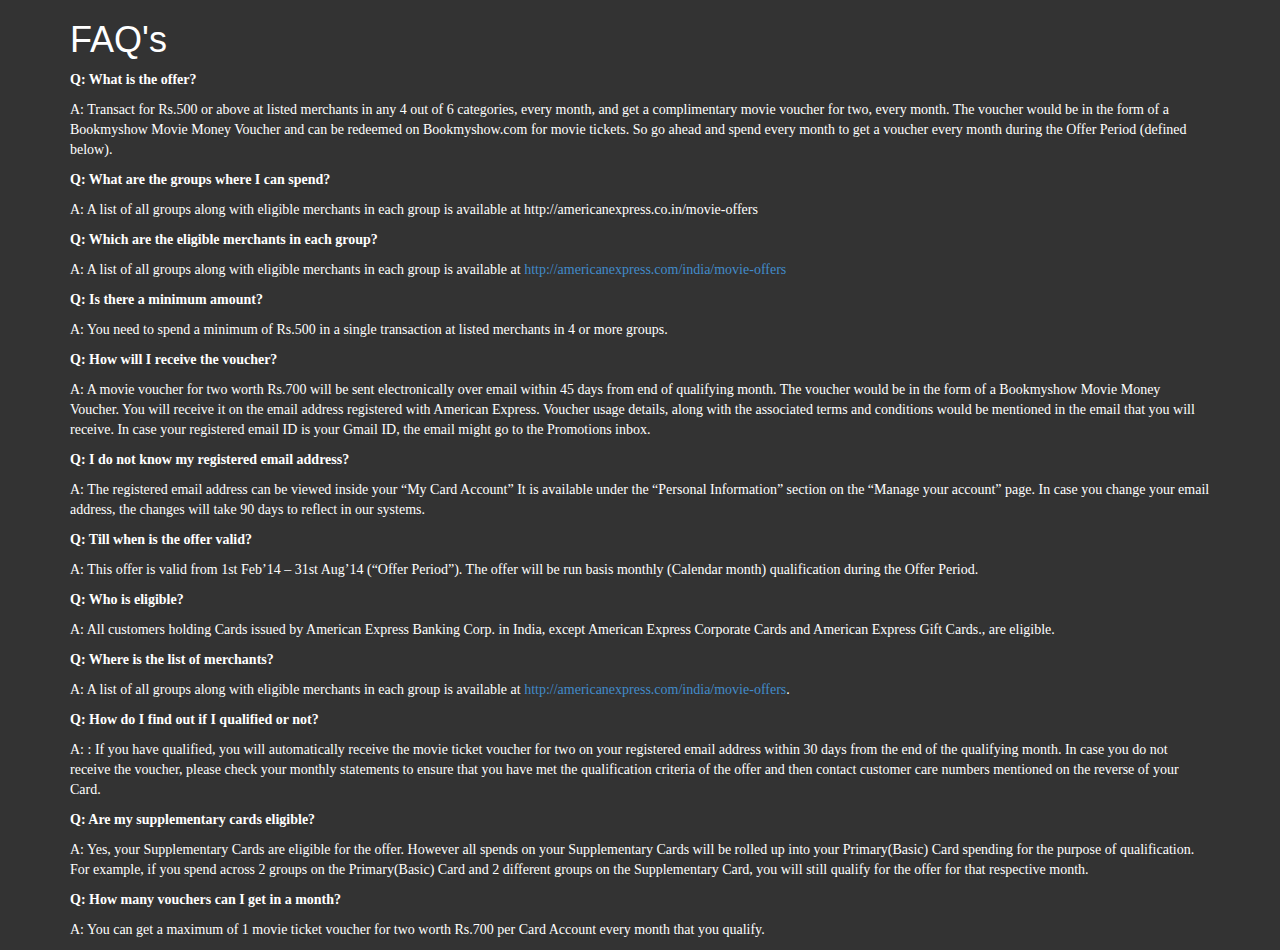
==== faq.html @ 88fd1aa4 "commit" ====
<!DOCTYPE html>
<html lang="en">
  <head>
    <meta charset="utf-8">
    <meta http-equiv="X-UA-Compatible" content="IE=edge">
    <meta name="viewport" content="width=device-width, initial-scale=1">
    <meta name="description" content="">
    <meta name="author" content="">
    <link rel="shortcut icon" href="../../assets/ico/favicon.ico">

    <title>FAQ's</title>

    <!-- Bootstrap core CSS -->
    <link href="css/bootstrap.min.css" rel="stylesheet">

    <!-- Custom styles for this template -->
    <link href="css/style.css" rel="stylesheet">

    <!-- Just for debugging purposes. Don't actually copy this line! -->
    <!--[if lt IE 9]><script src="../../assets/js/ie8-responsive-file-warning.js"></script><![endif]-->

    <!-- HTML5 shim and Respond.js IE8 support of HTML5 elements and media queries -->
    <!--[if lt IE 9]>
      <script src="https://oss.maxcdn.com/libs/html5shiv/3.7.0/html5shiv.js"></script>
      <script src="https://oss.maxcdn.com/libs/respond.js/1.4.2/respond.min.js"></script>
    <![endif]-->
  </head>
  <body style="background:#333;color:#fff">
  <div class="container">
    <div class="row">
        <div class="col-sm-12 ">
		<h1>FAQ's</h1>
  <p><b>Q: What is the offer?</b></p>
<p>A: Transact for Rs.500 or above at listed merchants in any 4 out of 6 categories, every month, and get a complimentary movie voucher for two, every month. 
The voucher would be in the form of a Bookmyshow Movie Money Voucher and can be redeemed on Bookmyshow.com for movie tickets. So go ahead and spend every month to get a voucher every month during the Offer Period (defined below).
</p>

<p><b>Q: What are the groups where I can spend?</b></p>
<p>A: A list of all groups along with eligible merchants in each group is available at http://americanexpress.co.in/movie-offers</p>

<p><b>Q: Which are the eligible merchants in each group?</b></p>
<p>A: A list of all groups along with eligible merchants in each group is available at <a href="http://americanexpress.com/india/movie-offers" target="_blank">http://americanexpress.com/india/movie-offers</a></p>

<p><b>Q: Is there a minimum amount?</b></p>
<p>A: You need to spend a minimum of Rs.500 in a single transaction at listed merchants in 4 or more groups.</p>

<p><b>Q: How will I receive the voucher?</b></p>
<p>A: A movie voucher for two worth Rs.700 will be sent electronically over email within 45 days from end of qualifying month. The voucher would be in the form of a Bookmyshow Movie Money Voucher. You will receive it on the email address registered with American Express. Voucher usage details, along with the associated terms and conditions would be mentioned in the email that you will receive. In case your registered email ID is your Gmail ID, the email might go to the Promotions inbox. </p>


<p><b>Q: I do not know my registered email address?</b></p>
<p>A: The registered email address can be viewed inside your “My Card Account” It is available under the “Personal Information” section on the “Manage your account” page. In case you change your email address, the changes will take 90 days to reflect in our systems.</p>

<p><b>Q: Till when is the offer valid?</b></p>
<p>A: This offer is valid from 1st Feb’14 – 31st Aug’14 (“Offer Period”). The offer will be run basis monthly (Calendar month) qualification during the Offer Period.</p>

<p><b>Q: Who is eligible?</b></p>
<p>A: All customers holding Cards issued by American Express Banking Corp. in India, except American Express Corporate Cards and American Express Gift Cards., are eligible.</p>

<p><b>Q: Where is the list of merchants?</b></p>
<p>A:  A list of all groups along with eligible merchants in each group is available at <a href="http://americanexpress.com/india/movie-offers">http://americanexpress.com/india/movie-offers</a>.</p>

<p><b>Q: How do I find out if I qualified or not?</b></p>
<p>A: : If you have qualified, you will automatically receive the movie ticket voucher for two on your registered email address within 30 days from the end of the qualifying month. In case you do not receive the voucher, please check your monthly statements to ensure that you have met the qualification criteria of the offer and then contact customer care numbers mentioned on the reverse of your Card.</p>

<p><b>Q: Are my supplementary cards eligible?</b></p>
<p>A: Yes, your Supplementary Cards are eligible for the offer. However all spends on your Supplementary Cards will be rolled up into your Primary(Basic) Card spending for the purpose of qualification. For example, if you spend across 2 groups on the Primary(Basic) Card and 2 different groups on the Supplementary Card, you will still qualify for the offer for that respective month. </p>

<p><b>Q: How many vouchers can I get in a month?</b></p>
<p>A: You can get a maximum of 1 movie ticket voucher for two worth Rs.700 per Card Account every month that you qualify.</p>
</div></div></div>
</body>
</html>
---- css/style.css ----
* { margin:0; padding:0; list-style:none;}
a{outline:none !important}
body { font-family:"Century Gothic";}
h1,h2,h3,h4{font-family:"Century Gothic" Arial}
.inside { background:#000;}

.ui-dialog-titlebar .ui-button{outline:none}
.navbar-default { background:none; border:none;}
.navbar strong { color:#fff; font: normal 16px "Century Gothic" ; text-transform:uppercase; float:left; padding:10px 10px 10px 83px;}
.base{ background:#fff; border-top: solid 7px #ed1c24; padding-top:30px; }
.img-thumbnail { width:100%; border:none; background:none; }
.filters { font:normal 14px "Century Gothic" ; color:#101010; text-transform:uppercase; width:100%; float:left;}
.fil, .filters input[type='text'] { border:solid 1px #e5e5e5; padding:8px; width:135px; float:left;}
.fil em { float:right; background:url(../images/sprite.png) -136px -209px no-repeat; width:12px; height:14px;}
.filters input[type="button"] { width:41px ; height:38px; background:url(../images/sprite.png) -12px -194px no-repeat; float:left; border:none;}
.filters select { float:left; width:240px; height:37px; background:#efefef; border:solid 1px #e5e5e5; color:#101010; font-size:14px; padding:8px 5px}
.base h2 { color:#ed1c24; margin:20px 0 5px; float:left; width:100%; font-size:21px;}
.base ul { width:100%; float:left;}
.base ul li { border-bottom:solid 1px #e0e0e0; padding:5px 0 10px 0;}
.base ul li .heading { font-size:16px; display:block; padding:5px 0; float:left; width:100%;color:#214c8f;}

.base ul li .heading a { color:#214c8f;}
.base ul li .add{float:left; width:100%;}

.base ul li .cat {display:block; margin:5px 0;}
.base ul li img { margin:0 5px 0 0;}
.base .pagination { float:right; width:37%;}
.base .pagination a { color:#2d2d2a;}
.navbar-brand { padding:0; margin-top:-12px;}
.navbar-nav  { margin-top:-10px; color:#fff;}
.nav > li { margin:0 15px 0 10px}
.navbar-nav li { width:120px; float:left; text-align:center;}
.navbar-default .navbar-nav > li > a{ color:#fff;}
.navbar-nav span { width:70px; height:69px; float:left; background:url(../images/sprite.png) -5px -4px no-repeat; display:block;}
.navbar-nav .supermarket span { background-position:-8px -9px; margin:0 10px}
.navbar-nav .entertainment span { background-position:-262px -9px; margin:0 10px;}
.navbar-nav .communication span {background-position:-178px -9px; margin:0 10px;}
.navbar-nav .utility span { background-position:-345px -9px; margin:0 10px;}
.navbar-nav .fuel span { background-position:-94px -9px;margin:0 15px}
.navbar-nav .dining span { background-position:-429px -9px; margin:0 10px;}

.navbar-nav .communication { margin-right:15px;}


 .navbar-nav>li.supermarket a:hover span,.navbar-nav>li.supermarket a:hover span.active { background-position:-8px -89px; margin:0 10px }
.navbar-nav>li.fuel a:hover span,.navbar-nav>li.fuel a:hover span.active { background-position:-92px -89px;margin:0 13px}
.navbar-nav>li.communication a:hover span,.navbar-nav>li.communication a:hover span.active { background-position:-178px -89px; margin:0 10px;}
 .navbar-nav>li.entertainment a:hover span,.navbar-nav>li.entertainment a:hover span.active { background-position:-262px -89px; margin:0 10px;}
 .navbar-nav>li.utility a:hover span,.navbar-nav>li.utility a:hover span.active { background-position:-345px -89px; margin:0 10px;}
.navbar-nav>li.dining a:hover span,.navbar-nav>li.dining a:hover span.active { background-position:-429px -89px; margin:0 10px;}

.navbar-nav>li a.supermarket:hover span,.navbar-nav>li a.supermarket span.active { background-position:-8px -89px; margin:0 10px }
.navbar-nav>li a.fuel:hover span,.navbar-nav>li a.fuel span.active { background-position:-92px -89px;margin:0 13px}
.navbar-nav>li a.communication:hover span,.navbar-nav>li a.communication span.active { background-position:-178px -89px; margin:0 10px;}
 .navbar-nav>li a.entertainment:hover span,.navbar-nav>li a.entertainment span.active { background-position:-262px -89px; margin:0 10px;}
 .navbar-nav>li a.utility:hover span,.navbar-nav>li a.utility span.active { background-position:-345px -89px; margin:0 10px;}
.navbar-nav>li a.dining:hover span,.navbar-nav>li a.dining span.active { background-position:-429px -89px; margin:0 10px;}


.navbar-default .navbar-nav > .active > a, .navbar-default .navbar-nav > .active > a:hover, .navbar-default .navbar-nav > .active > a:focus { background-color:transparent; color:#fff;}
.navbar-default .navbar-nav>li>a:hover,.navbar-default .navbar-nav>li>a:focus { color:#fff;}

.logo { margin:5px 0 0 0; font:normal 14px "Century Gothic" ; color:#000000; text-align:center;margin-top:30px}
.logo p { opacity:.7;color:#fff;}

footer { background:#ededed; border-top: solid 7px #ed1c24; padding:10px 0;}

footer strong { color:#5374a6; font-weight:bold;}

header { background:#ededed; border-top: solid 7px #d3d3d3; padding:10px 0 5px;}
header form { margin:10px; color:#101010; font:normal 15px "Century Gothic" ;}
.sharebutton{cursor:pointer}
.filter-city { display: none!important;}
.city-div .display {display: inline;}
.city-div .filter {display: inline;}
.fav input[type=button]{ width:104px;cursor:pointer;border:none; height:31px; float:left; background:url(../images/my.png) no-repeat; display:block;}

.mobid{display:none}
.text { margin:80px 0 0 0;}
.text strong{ font:normal 18px "Century Gothic" ;}



	@media handheld, only screen and (max-width: 960px) { 
	.navbar-nav li { width:115px;}
	.nav > li { margin:0;}
	.navbar strong { padding:97px 10px 10px 14px;}
	
	}




	@media handheld, only screen and (max-width: 640px) {
	
	
	.sidebar-module li { float:left; width:45%;}
	.navbar-nav .communiction { margin-right:0px;}
	.navbar strong { padding:10px 0 0 0;}
	.navbar-nav { margin:0;}
	.navbar-default .navbar-collapse, .navbar-default .navbar-form { border:none; box-shadow:none;}
	.base .pagination { width:100%;}
	}




.baseshothome { width:100%;height: 870px; position:relative;  color:#fff;}

.baseshot {/* background-position: center center;
    background-repeat: no-repeat;
    background-size: cover; background-image:url(../images/base1.jpg);*/
	background:#333;
    height: 870px;
    left: 0;
    margin: 0 auto;
    position: absolute;
    right: 0; z-index:-10;}
	.find { margin:35px 0 0 0}
.search strong { font: normal 18px "Century Gothic" ; text-transform:uppercase; background:url(../images/line.png) no-repeat;}
	
 .find strong
	{ /*background: url("../images/line.png") no-repeat scroll 94px 4px ;*/
    float: left;
    font: 18px "Century Gothic" ;
    text-transform: uppercase;
    width: 94%;
}
	
	
		.find .navbar-nav { margin:10px 0;}
	
	.find .navbar-nav li { width:80px; font-size:11px; color:#fff;margin-right:10px}
	.find .navbar-nav li a { color:#fff;line-height:16px;font-size:13px;float:left;height:120px}
		.find .navbar-nav li a:hover { text-decoration:none;}
	
.search { padding:20px; background:#2ea5b3; margin:20px 0 0 0;}
.search input[type='text'] { width:90%;}
.filters input[type="button"], .search input[type="button"] ,.button-filter,.subbtn{ width:41px ; height:38px; background:url(../images/sprite.png) -12px -194px no-repeat; float:left; border:none;}
	
.offer { border-top:solid 1px #46b7b8; margin:1px 0 0  0; padding:15px 0 0 0; text-align:center; float:left;}
.offer strong { font:bold 17px "Century Gothic" ; padding:0 0 10px 0; width:100%; text-align:center; float:left; }	
	.offer1 { margin:10px 0 0 0; height:110px;}
	.offer1 span {  background: none repeat scroll 0 0 #ED1C24;
    border-radius: 29px;
    display: block;
    float: left;
    font: bold 22px "Century Gothic" ;
    height: 35px;
    margin: 4px 42%;
    padding: 4px 0 0;
    text-align: center;
    width: 35px;  }
	@media handheld, only screen and (max-width: 960px) { 
	.navbar-nav li { width:115px;}
	.nav > li { margin:0;}
	.navbar strong { padding:97px 10px 10px 14px;}
	
	}


@media handheld, only screen and (max-width: 800px) { .search input[type="text"] { width:76%;}
.search strong { font: bold 13px "Century Gothic" ;}
.text { margin:50px 0 0 0;}
.baseshothome { height:950px;}
.baseshot { height:950px;}

}

	@media handheld, only screen and (max-width: 640px) {
	
	
	.sidebar-module li { float:left; width:45%;}
	.navbar-nav .communiction { margin-right:0px;}
	.navbar strong { padding:10px 0 0 0;}
	.navbar-nav { margin:0;}
	.navbar-default .navbar-collapse, .navbar-default .navbar-form { border:none; box-shadow:none;}
	.base .pagination { width:100%;}
	.baseshothome { height:1464px;}
.baseshot { height:1464px;} 
	.offer1 {  height:135px;}
	}
	
	
	@media handheld, only screen and (max-width: 360px) {.text strong { font-size:13px;}
	
	.offer1 {  height:165px;}
	
	}

.search input[type="text"] {
    width: 90%;
}

#opaque {
  background-color:black;
  display:none;
  height:100%;
  left:0;
  opacity:0.3;
  filter:alpha(opacity=30);
  position:fixed;
  top:0;
  width:100%;
  z-index:100;
}
.ui-dialog{width:450px !important;}
.ui-dialog-titlebar{background:none;border:none;border-bottom:1px solid #666;border-radius:0px;}
.ui-dialog-title{
font-family: "Century Gothic" ;
font-size: 18px;
}
.ui-state-default .ui-icon {background:none;}
.ui-state-default, .ui-widget-content .ui-state-default, .ui-widget-header .ui-state-default {background:none;border:none;}

#cities {
font-family: "Century Gothic" ;
padding: 4px;
width: 245px;
float: left;
height: 37px;
color: #000;

}
#city_btn,.delbtn{
color:#fff;
margin:0 0 0 10px;
background:#ed1c24; padding:8px; border-radius:3px;
border:none;
}
.delbtn{padding:2px 4px}
.ui-widget-overlay{background:none}

.featured-partners h4{font-weight:bold;font-family:"Century Gothic" }
.ulfooter{width:97%;margin-left:3%}
.ulfooter li{width:100%;float:left;}
.ulfooterlinks{width:98%;margin-left:5px}
.ulfooterlinks li{width:50%;float:left;}
ul.pager  li{border-bottom:none !important;margin-right:10px}
#search_form input[type=text]{padding:9px;float:left;width:80%}
.terms ul li{list-style: circle;line-height:18px;margin:8px 0}
ul.pager li a.disabled{display:none}

.col-sm-5{*width:40% !important}
#stickyFooter {
     position: fixed;
     bottom: 0px;
     width: 80%;
     overflow: visible;
     z-index: 99;
     padding-top: 5px;
     padding-bottom: 3px;
     background: white;
     border-top: solid white 2px;
     background-color: #333;
     -webkit-box-shadow: 0px -5px 15px 0px #bfbfbf;
     box-shadow: 0px -5px 15px 0px #bfbfbf;
     height: 34px;
	 text-align:center;
	 display:none
}
.tophead{text-align:center;padding:10px 0 ;background-color:#428BCA;padding-top:10px}
.tophead a{color:#fff}
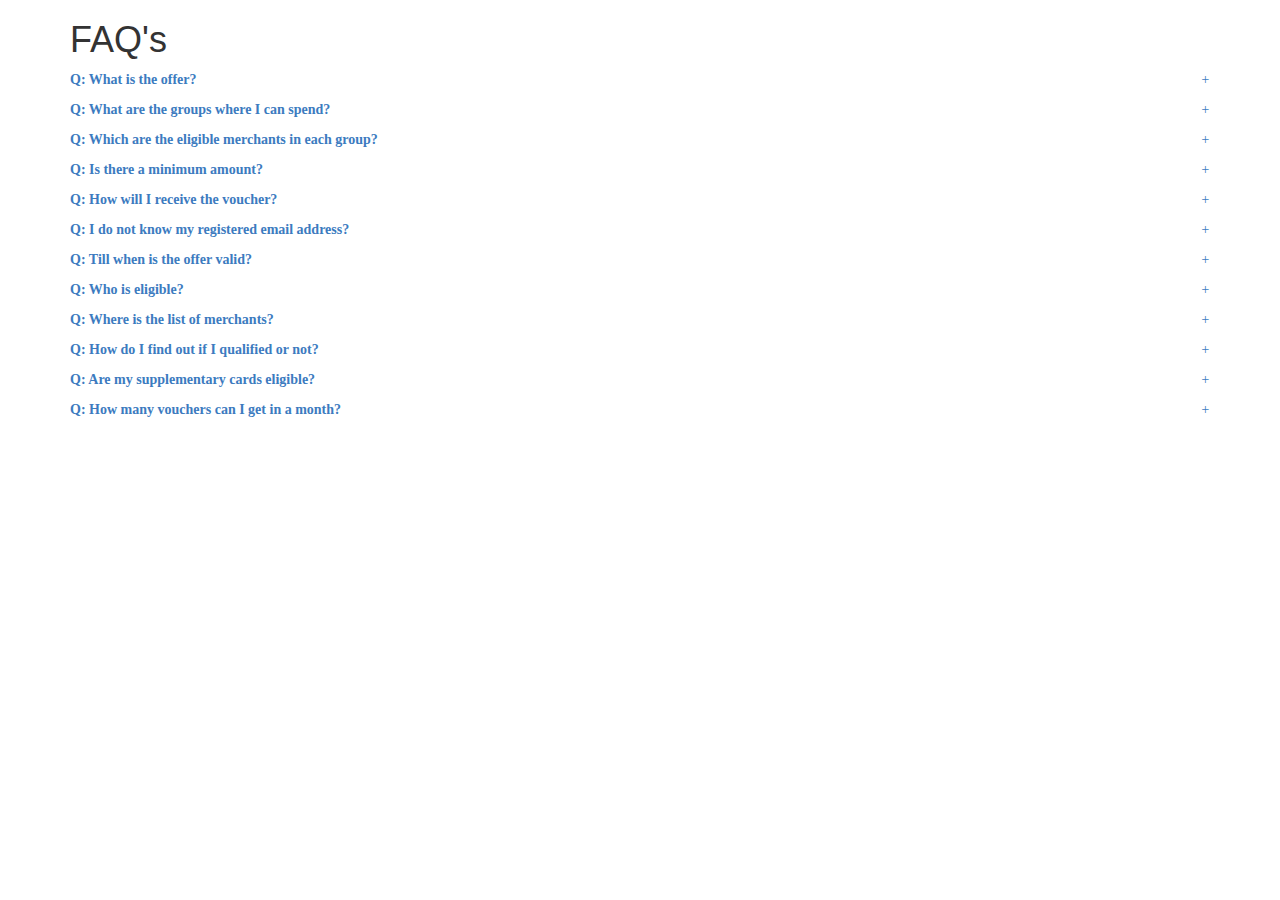
==== commit b60e389d: "updated" ====
--- a/faq.html
+++ b/faq.html
@@ -24,50 +24,75 @@
       <script src="https://oss.maxcdn.com/libs/html5shiv/3.7.0/html5shiv.js"></script>
       <script src="https://oss.maxcdn.com/libs/respond.js/1.4.2/respond.min.js"></script>
     <![endif]-->
+	<script type="text/javascript" src="//ajax.googleapis.com/ajax/libs/jquery/1.8.3/jquery.min.js" ></script>
+	<style type="text/css">
+		li p{display:none}
+		li strong,li em{cursor:pointer;color:#3c7bbf}
+		
+		li{margin-bottom:10px}
+		li em{float:right}
+	</style>
+	
   </head>
-  <body style="background:#333;color:#fff">
+  <body style="color:#333">
   <div class="container">
     <div class="row">
         <div class="col-sm-12 ">
 		<h1>FAQ's</h1>
-  <p><b>Q: What is the offer?</b></p>
-<p>A: Transact for Rs.500 or above at listed merchants in any 4 out of 6 categories, every month, and get a complimentary movie voucher for two, every month. 
-The voucher would be in the form of a Bookmyshow Movie Money Voucher and can be redeemed on Bookmyshow.com for movie tickets. So go ahead and spend every month to get a voucher every month during the Offer Period (defined below).
-</p>
+  <ul>
+	<li><strong>Q: What is the offer?</strong><em>+</em>
+<p>
+	A: Transact for Rs.1000 or above at listed merchants in any 4 out of 5 categories, every month, and get a complimentary movie voucher for two, every month. The voucher would be in the form of a Bookmyshow Movie Money Voucher and can be redeemed on Bookmyshow.com for movie tickets. So go ahead and spend every month to get a voucher every month during the Offer Period (defined below).</p>
 
-<p><b>Q: What are the groups where I can spend?</b></p>
-<p>A: A list of all groups along with eligible merchants in each group is available at http://americanexpress.co.in/movie-offers</p>
+	</li>
 
-<p><b>Q: Which are the eligible merchants in each group?</b></p>
-<p>A: A list of all groups along with eligible merchants in each group is available at <a href="http://americanexpress.com/india/movie-offers" target="_blank">http://americanexpress.com/india/movie-offers</a></p>
-
-<p><b>Q: Is there a minimum amount?</b></p>
-<p>A: You need to spend a minimum of Rs.500 in a single transaction at listed merchants in 4 or more groups.</p>
-
-<p><b>Q: How will I receive the voucher?</b></p>
-<p>A: A movie voucher for two worth Rs.700 will be sent electronically over email within 45 days from end of qualifying month. The voucher would be in the form of a Bookmyshow Movie Money Voucher. You will receive it on the email address registered with American Express. Voucher usage details, along with the associated terms and conditions would be mentioned in the email that you will receive. In case your registered email ID is your Gmail ID, the email might go to the Promotions inbox. </p>
-
-
-<p><b>Q: I do not know my registered email address?</b></p>
-<p>A: The registered email address can be viewed inside your “My Card Account” It is available under the “Personal Information” section on the “Manage your account” page. In case you change your email address, the changes will take 90 days to reflect in our systems.</p>
-
-<p><b>Q: Till when is the offer valid?</b></p>
-<p>A: This offer is valid from 1st Feb’14 – 31st Aug’14 (“Offer Period”). The offer will be run basis monthly (Calendar month) qualification during the Offer Period.</p>
-
-<p><b>Q: Who is eligible?</b></p>
+<li><strong>Q: What are the groups where I can spend?</strong><em>+</em>
+<p>A: A list of all groups along with eligible merchants in each group is available at <a target="_blank" href="http://americanexpress.co.in/movie-offers">http://americanexpress.co.in/movie-offers</a></p>
+</li>
+<li><strong>Q: Which are the eligible merchants in each group?</strong><em>+</em>
+<p>A: A list of all groups along with eligible merchants in each group is available at <a target="_blank" href="http://americanexpress.co.in/movie-offers">http://americanexpress.co.in/movie-offers</a></p>
+</li>
+<li><strong>Q: Is there a minimum amount?</strong><em>+</em>
+<p>A: You need to spend a minimum of Rs.1000 or above in a single transaction at listed merchants in 4 or more groups.</p>
+</li>
+<li><strong>Q: How will I receive the voucher?</strong><em>+</em>
+<p>A: A movie voucher for two worth Rs.1000 will be sent electronically over email or courier within 60 days from end of qualifying month. The voucher would be in the form of a Bookmyshow Movie Money Voucher. You will receive it on the email address registered with American Express or courier (in case your email ID is not registered). Voucher usage details, along with the associated terms and conditions would be mentioned in the email that you will receive. In case your registered email ID is your Gmail ID, the email might go to the Promotions inbox.</p>
+</li>
+<li><strong>Q: I do not know my registered email address?</strong><em>+</em>
+<p>A: The registered email address can be viewed inside your "My Card Account" It is available under the "Personal Information" section on the "Manage your account" page. In case you change your email address, the changes will take 90 days to reflect in our systems.</p>
+</li>
+<li><strong>Q: Till when is the offer valid?</strong><em>+</em>
+<p>A: This offer is valid from 1st Feb, 2015 – 30th June, 2015 ("Offer Period"). The offer will be run basis monthly (Calendar month) qualification during the Offer Period.</p>
+</li>
+<li><strong>Q: Who is eligible?</strong><em>+</em>
 <p>A: All customers holding Cards issued by American Express Banking Corp. in India, except American Express Corporate Cards and American Express Gift Cards., are eligible.</p>
-
-<p><b>Q: Where is the list of merchants?</b></p>
-<p>A:  A list of all groups along with eligible merchants in each group is available at <a href="http://americanexpress.com/india/movie-offers">http://americanexpress.com/india/movie-offers</a>.</p>
-
-<p><b>Q: How do I find out if I qualified or not?</b></p>
-<p>A: : If you have qualified, you will automatically receive the movie ticket voucher for two on your registered email address within 30 days from the end of the qualifying month. In case you do not receive the voucher, please check your monthly statements to ensure that you have met the qualification criteria of the offer and then contact customer care numbers mentioned on the reverse of your Card.</p>
-
-<p><b>Q: Are my supplementary cards eligible?</b></p>
-<p>A: Yes, your Supplementary Cards are eligible for the offer. However all spends on your Supplementary Cards will be rolled up into your Primary(Basic) Card spending for the purpose of qualification. For example, if you spend across 2 groups on the Primary(Basic) Card and 2 different groups on the Supplementary Card, you will still qualify for the offer for that respective month. </p>
-
-<p><b>Q: How many vouchers can I get in a month?</b></p>
-<p>A: You can get a maximum of 1 movie ticket voucher for two worth Rs.700 per Card Account every month that you qualify.</p>
+</li>
+<li><strong>Q: Where is the list of merchants?</strong><em>+</em>
+<p>A: A list of all groups along with eligible merchants in each group is available at <a target="_blank" href="http://americanexpress.co.in/movie-offers">http://americanexpress.co.in/movie-offers</a>.</p>
+</li>
+<li><strong>Q: How do I find out if I qualified or not?</strong><em>+</em>
+<p>A: If you have qualified, you will automatically receive the movie ticket voucher for two on your registered email address or courier (in case your email ID is not registered) within 60 days from the end of the qualifying month. In case you do not receive the voucher, please check your monthly statements to ensure that you have met the qualification criteria of the offer and then contact customer care numbers mentioned on the reverse of your Card.</p>
+</li>
+<li><strong>Q: Are my supplementary cards eligible?</strong><em>+</em>
+<p>A: Yes, your Supplementary Cards are eligible for the offer. However all spends on your Supplementary Cards will be rolled up into your Primary(Basic) Card spending for the purpose of qualification. For example, if you spend across 2 groups on the Primary(Basic) Card and 2 different groups on the Supplementary Card, you will still qualify for the offer for that respective month.</p>
+</li>
+<li><strong>Q: How many vouchers can I get in a month?</strong><em>+</em>
+<p>A: You can get a maximum of 1 movie ticket voucher for two worth Rs.1000 per Card Account every month that you qualify.</p>
+</li>
+</ul>
 </div></div></div>
+<script type="text/javascript">
+		$('li').on('click',function(e){
+			var k = $(this).find('p');			
+			var that = $(this);
+			k.slideToggle('slow',function(){
+				if(k.css('display') !== 'none'){
+					that.find('em').text('-');
+				}else{
+					that.find('em').text('+');
+				}
+			});		
+		});
+	</script>
 </body>
 </html>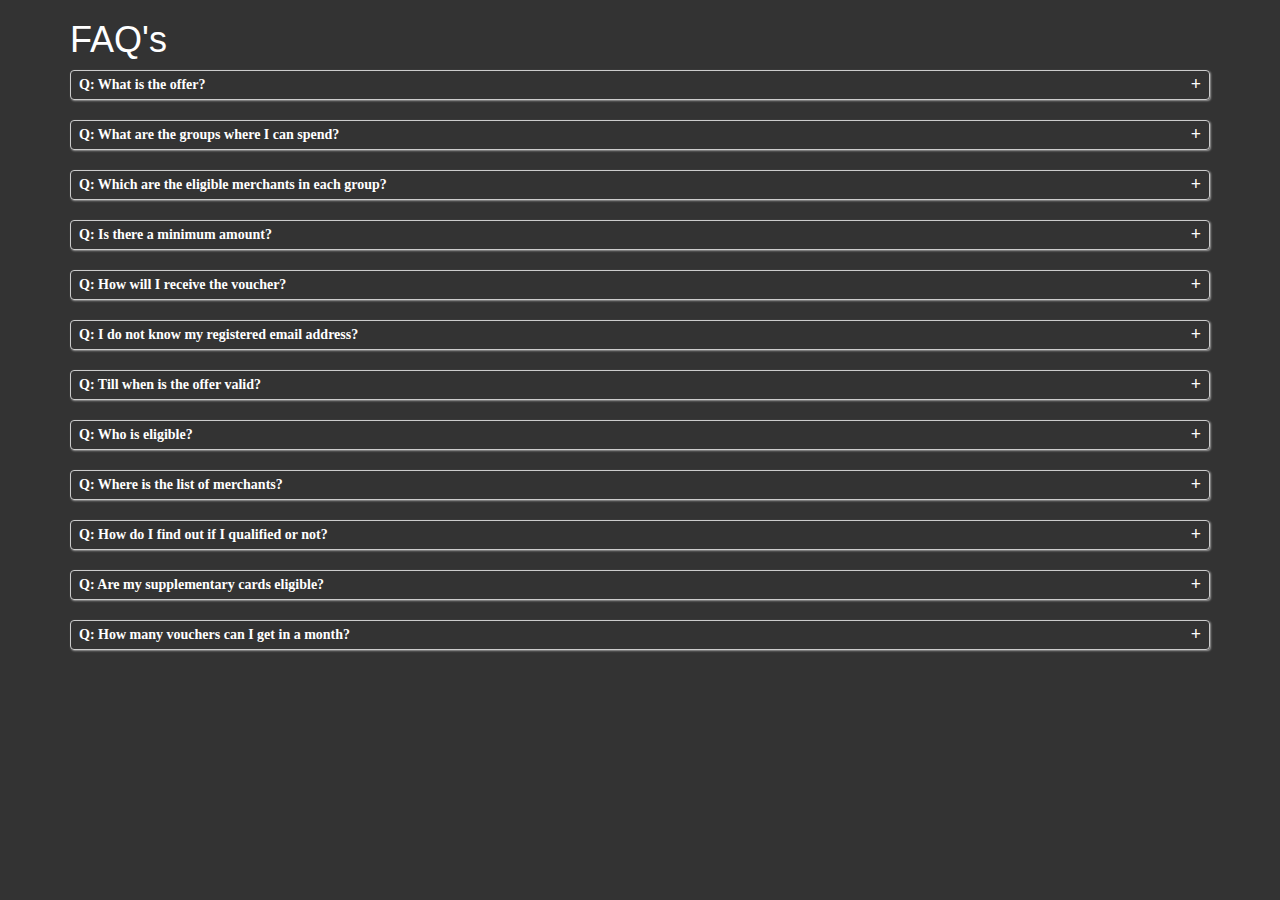
==== commit 825681f8: "more changes" ====
--- a/faq.html
+++ b/faq.html
@@ -27,14 +27,14 @@
 	<script type="text/javascript" src="//ajax.googleapis.com/ajax/libs/jquery/1.8.3/jquery.min.js" ></script>
 	<style type="text/css">
 		li p{display:none}
-		li strong,li em{cursor:pointer;color:#3c7bbf}
+		li strong,li em{cursor:pointer;}
 		
-		li{margin-bottom:10px}
-		li em{float:right}
+		li{margin-bottom:20px;padding:4px 8px;border:solid 1px #ccc; border-radius:4px;box-shadow:1px 1px 2px #999;}
+		li em{float:right;font:bold 18px/18px "Century Gothic"}
 	</style>
 	
   </head>
-  <body style="color:#333">
+  <body style="background:#333;color:#fff">
   <div class="container">
     <div class="row">
         <div class="col-sm-12 ">
@@ -62,7 +62,7 @@
 <p>A: The registered email address can be viewed inside your "My Card Account" It is available under the "Personal Information" section on the "Manage your account" page. In case you change your email address, the changes will take 90 days to reflect in our systems.</p>
 </li>
 <li><strong>Q: Till when is the offer valid?</strong><em>+</em>
-<p>A: This offer is valid from 1st Feb, 2015 – 30th June, 2015 ("Offer Period"). The offer will be run basis monthly (Calendar month) qualification during the Offer Period.</p>
+<p>A: This offer is valid from 1st March, 2015 – 31th August, 2015 ("Offer Period"). The offer will be run basis monthly (Calendar month) qualification during the Offer Period.</p>
 </li>
 <li><strong>Q: Who is eligible?</strong><em>+</em>
 <p>A: All customers holding Cards issued by American Express Banking Corp. in India, except American Express Corporate Cards and American Express Gift Cards., are eligible.</p>
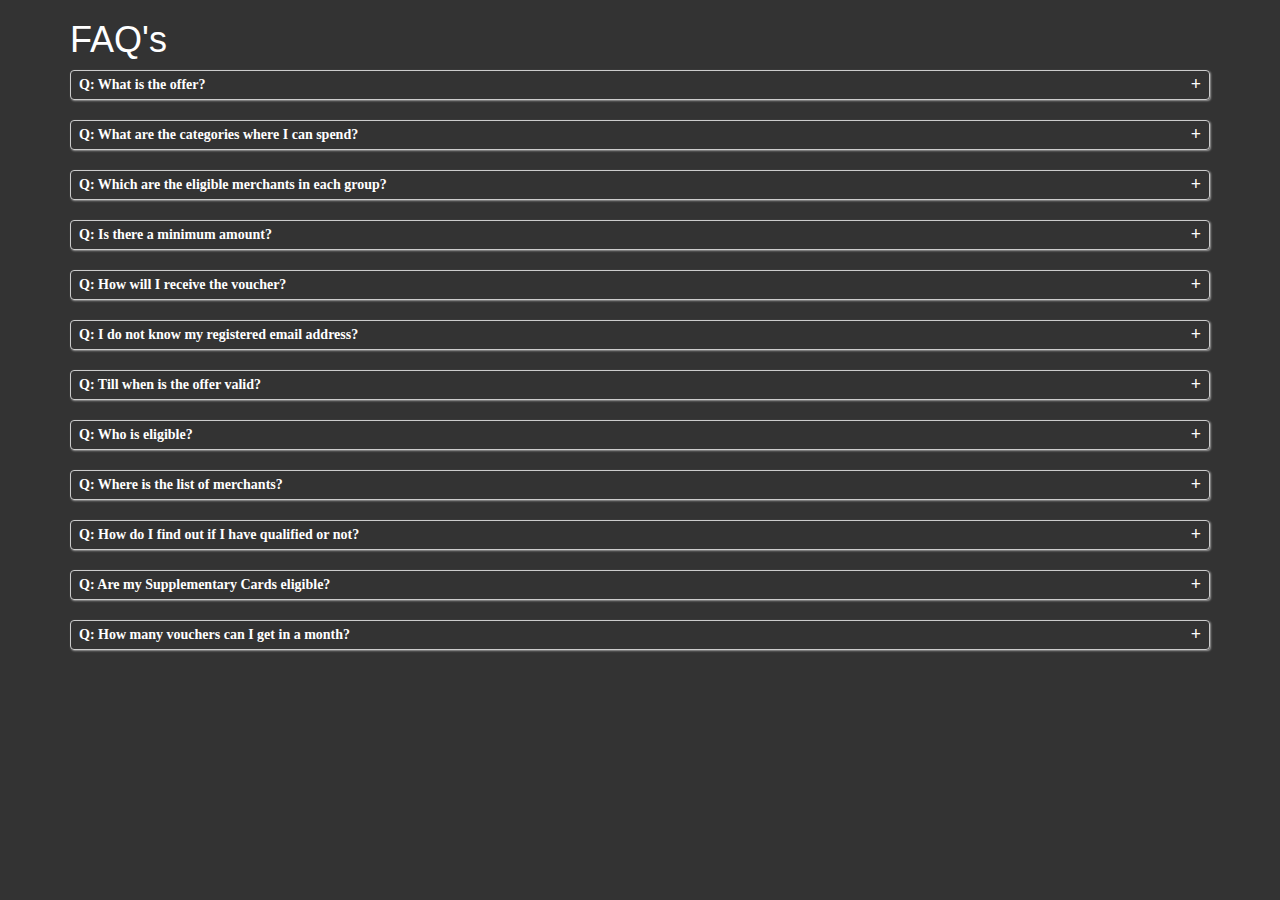
==== commit b915020f: "updated" ====
--- a/faq.html
+++ b/faq.html
@@ -27,8 +27,7 @@
 	<script type="text/javascript" src="//ajax.googleapis.com/ajax/libs/jquery/1.8.3/jquery.min.js" ></script>
 	<style type="text/css">
 		li p{display:none}
-		li strong,li em{cursor:pointer;}
-		
+		li strong,li em{cursor:pointer;}		
 		li{margin-bottom:20px;padding:4px 8px;border:solid 1px #ccc; border-radius:4px;box-shadow:1px 1px 2px #999;}
 		li em{float:right;font:bold 18px/18px "Century Gothic"}
 	</style>
@@ -40,45 +39,54 @@
         <div class="col-sm-12 ">
 		<h1>FAQ's</h1>
   <ul>
-	<li><strong>Q: What is the offer?</strong><em>+</em>
-<p>
-	A: Transact for Rs.1000 or above at listed merchants in any 4 out of 5 categories, every month, and get a complimentary movie voucher for two, every month. The voucher would be in the form of a Bookmyshow Movie Money Voucher and can be redeemed on Bookmyshow.com for movie tickets. So go ahead and spend every month to get a voucher every month during the Offer Period (defined below).</p>
-
-	</li>
-
-<li><strong>Q: What are the groups where I can spend?</strong><em>+</em>
-<p>A: A list of all groups along with eligible merchants in each group is available at <a target="_blank" href="http://americanexpress.co.in/movie-offers">http://americanexpress.co.in/movie-offers</a></p>
-</li>
-<li><strong>Q: Which are the eligible merchants in each group?</strong><em>+</em>
-<p>A: A list of all groups along with eligible merchants in each group is available at <a target="_blank" href="http://americanexpress.co.in/movie-offers">http://americanexpress.co.in/movie-offers</a></p>
-</li>
-<li><strong>Q: Is there a minimum amount?</strong><em>+</em>
-<p>A: You need to spend a minimum of Rs.1000 or above in a single transaction at listed merchants in 4 or more groups.</p>
-</li>
-<li><strong>Q: How will I receive the voucher?</strong><em>+</em>
-<p>A: A movie voucher for two worth Rs.1000 will be sent electronically over email or courier within 60 days from end of qualifying month. The voucher would be in the form of a Bookmyshow Movie Money Voucher. You will receive it on the email address registered with American Express or courier (in case your email ID is not registered). Voucher usage details, along with the associated terms and conditions would be mentioned in the email that you will receive. In case your registered email ID is your Gmail ID, the email might go to the Promotions inbox.</p>
-</li>
-<li><strong>Q: I do not know my registered email address?</strong><em>+</em>
-<p>A: The registered email address can be viewed inside your "My Card Account" It is available under the "Personal Information" section on the "Manage your account" page. In case you change your email address, the changes will take 90 days to reflect in our systems.</p>
-</li>
-<li><strong>Q: Till when is the offer valid?</strong><em>+</em>
-<p>A: This offer is valid from 1st March, 2015 – 31th August, 2015 ("Offer Period"). The offer will be run basis monthly (Calendar month) qualification during the Offer Period.</p>
-</li>
-<li><strong>Q: Who is eligible?</strong><em>+</em>
-<p>A: All customers holding Cards issued by American Express Banking Corp. in India, except American Express Corporate Cards and American Express Gift Cards., are eligible.</p>
-</li>
-<li><strong>Q: Where is the list of merchants?</strong><em>+</em>
-<p>A: A list of all groups along with eligible merchants in each group is available at <a target="_blank" href="http://americanexpress.co.in/movie-offers">http://americanexpress.co.in/movie-offers</a>.</p>
-</li>
-<li><strong>Q: How do I find out if I qualified or not?</strong><em>+</em>
-<p>A: If you have qualified, you will automatically receive the movie ticket voucher for two on your registered email address or courier (in case your email ID is not registered) within 60 days from the end of the qualifying month. In case you do not receive the voucher, please check your monthly statements to ensure that you have met the qualification criteria of the offer and then contact customer care numbers mentioned on the reverse of your Card.</p>
-</li>
-<li><strong>Q: Are my supplementary cards eligible?</strong><em>+</em>
-<p>A: Yes, your Supplementary Cards are eligible for the offer. However all spends on your Supplementary Cards will be rolled up into your Primary(Basic) Card spending for the purpose of qualification. For example, if you spend across 2 groups on the Primary(Basic) Card and 2 different groups on the Supplementary Card, you will still qualify for the offer for that respective month.</p>
-</li>
-<li><strong>Q: How many vouchers can I get in a month?</strong><em>+</em>
-<p>A: You can get a maximum of 1 movie ticket voucher for two worth Rs.1000 per Card Account every month that you qualify.</p>
-</li>
+  
+<li>  
+  <strong>Q: What is the offer?</strong><em>+</em><p>
+  A: Transact for Rs.1000 or above at listed merchants in any 4 out of 5 categories, every month, and get a complimentary movie voucher for two worth Rs 1000. The voucher would be in the form of a Bookmyshow Movie Money Voucher and can be redeemed on Bookmyshow.com for movie tickets. So go ahead and spend every month to get a voucher every month during the Offer Period (defined below). </p>
+</p></li>
+<li>
+<strong>Q: What are the categories where I can spend?</strong><em>+</em><p>
+A: Spends of Rs. 1,000 or above in the following categories qualify - Supermarket & Grocery stores, Standalone Restaurants, Fuel, Movies, Utility & Telecom Bill payment. 
+</p></li>
+<li>
+<strong>Q: Which are the eligible merchants in each group?</strong><em>+</em><p>
+A: A list of all categories along with eligible merchants in each category is available at <a target="_blank" href="http://americanexpress.com/india/movie-offers">http://americanexpress.com/india/movie-offers</a> 
+</p></li>
+<li><strong>Q: Is there a minimum amount?</strong><em>+</em><p>
+A: You need to spend a minimum of Rs.1000 or above in a single transaction at listed merchants in 4 or more categories.
+</p></li>
+<li><strong>Q: How will I receive the voucher?</strong><em>+</em><p>
+A: A movie voucher for two worth Rs.1000 will be sent electronically over email or courier within 60 days from end of qualifying month. The voucher would be in the form of a Bookmyshow Movie Money Voucher. You will receive it on the email address registered with American Express or courier (in case your email ID is not registered). Voucher usage details, along with the associated terms and conditions would be mentioned in the email that you will receive. In case your registered email ID is your Gmail ID, the email might go to the Promotions inbox. 
+</p></li>
+<li><strong>Q: I do not know my registered email address?</strong><em>+</em><p>
+A: The registered email address can be viewed inside your "My Card Account" It is available under the "Personal Information" section on the "Manage your account" page. In case you change your email address, the changes will take 90 days to reflect in our systems.
+</p></li>
+<li>
+<strong>Q: Till when is the offer valid?</strong><em>+</em><p>
+A: This offer is valid from 1st Mar, 2015 – 31st Aug, 2015 ("Offer Period"). The offer will be run basis monthly (Calendar month) qualification during the Offer Period.
+</p></li>
+<li>
+<strong>Q: Who is eligible?</strong><em>+</em><p>
+A: All customers holding Cards issued by American Express Banking Corp. in India, except American Express Corporate Cards and American Express Gift Cards., are eligible.
+</p></li>
+<li>
+<strong>Q: Where is the list of merchants?</strong><em>+</em><p>
+A: A list of all categories along with eligible merchants in each category is available at <a target="_blank" href="http://americanexpress.com/india/movie-offers">http://americanexpress.com/india/movie-offers</a> .
+</p></li>
+<li>
+<strong>Q: How do I find out if I have qualified or not?</strong><em>+</em><p>
+A: : If you have qualified, you will automatically receive the movie ticket voucher for two on your registered email address or courier (in case your email ID is not registered) within 60 days from the end of the qualifying month. In case you do not receive the voucher, please check your monthly statements to ensure that you have met the qualification criteria of the offer and then contact customer care numbers mentioned on the reverse of your Card.
+</p></li>
+<li>
+<strong>Q: Are my Supplementary Cards eligible?</strong><em>+</em><p>
+A: Yes, your Supplementary Cards are eligible for the offer. However all spends on your Supplementary Cards will be rolled up into your Primary (Basic) Card spending for the purpose of qualification. For example, if you spend across 2 groups on the Primary	 (Basic) Card and 2 different groups on the Supplementary Card, you will still qualify for the offer for that respective month. 
+</p></li>
+<li>
+<strong>Q: How many vouchers can I get in a month?</strong><em>+</em><p>
+A: You can get a maximum of 2 movie ticket voucher for two worth Rs.1000 per Card Account every month that you qualify.
+</p></li>
+  
+  
 </ul>
 </div></div></div>
 <script type="text/javascript">
--- a/css/style.css
+++ b/css/style.css
@@ -26,18 +26,18 @@
 .base ul li img { margin:0 5px 0 0;}
 .base .pagination { float:right; width:37%;}
 .base .pagination a { color:#2d2d2a;}
-.navbar-brand { padding:0; margin-top:-12px;}
+.navbar-brand { padding:0; margin-top:0px;}
 .navbar-nav  { margin-top:-10px; color:#fff;}
 .nav > li { margin:0 15px 0 10px}
-.navbar-nav li { width:120px; float:left; text-align:center;}
+.navbar-nav li { width:145px; float:left; text-align:center;}
 .navbar-default .navbar-nav > li > a{ color:#fff;}
-.navbar-nav span { width:70px; height:69px; float:left; background:url(../images/sprite.png) -5px -4px no-repeat; display:block;}
-.navbar-nav .supermarket span { background-position:-8px -9px; margin:0 10px}
-.navbar-nav .entertainment span { background-position:-262px -9px; margin:0 10px;}
-.navbar-nav .communication span {background-position:-178px -9px; margin:0 10px;}
-.navbar-nav .utility span { background-position:-345px -9px; margin:0 10px;}
-.navbar-nav .fuel span { background-position:-94px -9px;margin:0 15px}
-.navbar-nav .dining span { background-position:-429px -9px; margin:0 10px;}
+.navbar-nav span { width:74px; height:74px; float:left; background:url(../images/sprite.png) -5px -4px no-repeat; display:block;}
+.navbar-nav .supermarket span { background-position:-5px -5px; margin:0 10px}
+.navbar-nav .entertainment span { background-position:-256px -5px; margin:0 10px;}
+.navbar-nav .communication span {background-position:-172px -5px; margin:0 10px;}
+.navbar-nav .utility span { background-position:-340px -5px; margin:0 10px;}
+.navbar-nav .fuel span { background-position:-88px -5px;margin:0 13px}
+.navbar-nav .dining span { background-position:-423px -5px; margin:0 10px;}
 
 .navbar-nav .communication { margin-right:15px;}
 
@@ -49,18 +49,18 @@
  .navbar-nav>li.utility a:hover span,.navbar-nav>li.utility a:hover span.active { background-position:-345px -89px; margin:0 10px;}
 .navbar-nav>li.dining a:hover span,.navbar-nav>li.dining a:hover span.active { background-position:-429px -89px; margin:0 10px;}
 
-.navbar-nav>li a.supermarket:hover span,.navbar-nav>li a.supermarket span.active { background-position:-8px -89px; margin:0 10px }
-.navbar-nav>li a.fuel:hover span,.navbar-nav>li a.fuel span.active { background-position:-92px -89px;margin:0 13px}
-.navbar-nav>li a.communication:hover span,.navbar-nav>li a.communication span.active { background-position:-178px -89px; margin:0 10px;}
- .navbar-nav>li a.entertainment:hover span,.navbar-nav>li a.entertainment span.active { background-position:-262px -89px; margin:0 10px;}
- .navbar-nav>li a.utility:hover span,.navbar-nav>li a.utility span.active { background-position:-345px -89px; margin:0 10px;}
-.navbar-nav>li a.dining:hover span,.navbar-nav>li a.dining span.active { background-position:-429px -89px; margin:0 10px;}
+.navbar-nav>li a.supermarket:hover span,.navbar-nav>li a.supermarket span.active { background-position:-5px -86px; margin:0 10px }
+.navbar-nav>li a.fuel:hover span,.navbar-nav>li a.fuel span.active { background-position:-88px -86px;margin:0 13px}
+.navbar-nav>li a.communication:hover span,.navbar-nav>li a.communication span.active { background-position:-172px -86px; margin:0 10px;}
+ .navbar-nav>li a.entertainment:hover span,.navbar-nav>li a.entertainment span.active { background-position:-256px -86px; margin:0 10px;}
+ .navbar-nav>li a.utility:hover span,.navbar-nav>li a.utility span.active { background-position:-340px -86px; margin:0 10px;}
+.navbar-nav>li a.dining:hover span,.navbar-nav>li a.dining span.active { background-position:-423px -86px; margin:0 10px;}
 
 
 .navbar-default .navbar-nav > .active > a, .navbar-default .navbar-nav > .active > a:hover, .navbar-default .navbar-nav > .active > a:focus { background-color:transparent; color:#fff;}
 .navbar-default .navbar-nav>li>a:hover,.navbar-default .navbar-nav>li>a:focus { color:#fff;}
 
-.logo { margin:5px 0 0 0; font:normal 14px "Century Gothic" ; color:#000000; text-align:center;margin-top:30px}
+.logo {  font:normal 14px "Century Gothic" ; color:#000000; text-align:center;margin-top:10px}
 .logo p { opacity:.7;color:#fff;}
 
 footer { background:#ededed; border-top: solid 7px #ed1c24; padding:10px 0;}
@@ -76,8 +76,8 @@
 .fav input[type=button]{ width:104px;cursor:pointer;border:none; height:31px; float:left; background:url(../images/my.png) no-repeat; display:block;}
 
 .mobid{display:none}
-.text { margin:80px 0 0 0;}
-.text strong{ font:normal 18px "Century Gothic" ;}
+.text { margin:30px 0 0 0;}
+.text strong{ font:bold 20px "Century Gothic" ;}
 
 
 
@@ -105,7 +105,7 @@
 
 
 
-.baseshothome { width:100%;height: 870px; position:relative;  color:#fff;}
+.baseshothome { width:100%;/*height: 870px;*/ position:relative;  color:#fff;}
 
 .baseshot {/* background-position: center center;
     background-repeat: no-repeat;
@@ -130,7 +130,7 @@
 	
 		.find .navbar-nav { margin:10px 0;}
 	
-	.find .navbar-nav li { width:80px; font-size:11px; color:#fff;margin-right:10px}
+	.find .navbar-nav li { width:95px; font-size:11px; color:#fff;margin-right:35px}
 	.find .navbar-nav li a { color:#fff;line-height:16px;font-size:13px;float:left;height:120px}
 		.find .navbar-nav li a:hover { text-decoration:none;}
 	
@@ -159,6 +159,12 @@
 	}
 
 
+	
+@media handheld, only screen and (max-width: 1024px) {	
+	.find .navbar-nav li {margin-right:10px}
+	.find,.text{margin:20px 0 0}
+	.navbar-nav li{width:115px}
+	}
 @media handheld, only screen and (max-width: 800px) { .search input[type="text"] { width:76%;}
 .search strong { font: bold 13px "Century Gothic" ;}
 .text { margin:50px 0 0 0;}
@@ -231,7 +237,7 @@
 .delbtn{padding:2px 4px}
 .ui-widget-overlay{background:none}
 
-.featured-partners h4{font-weight:bold;font-family:"Century Gothic" }
+.featured-partners h4{font-weight:bold;font-family:"Century Gothic";float:left;width:100%; }
 .ulfooter{width:97%;margin-left:3%}
 .ulfooter li{width:100%;float:left;}
 .ulfooterlinks{width:98%;margin-left:5px}
@@ -260,4 +266,4 @@
 	 display:none
 }
 .tophead{text-align:center;padding:10px 0 ;background-color:#428BCA;padding-top:10px}
-.tophead a{color:#fff}+.tophead a{color:#fff}
